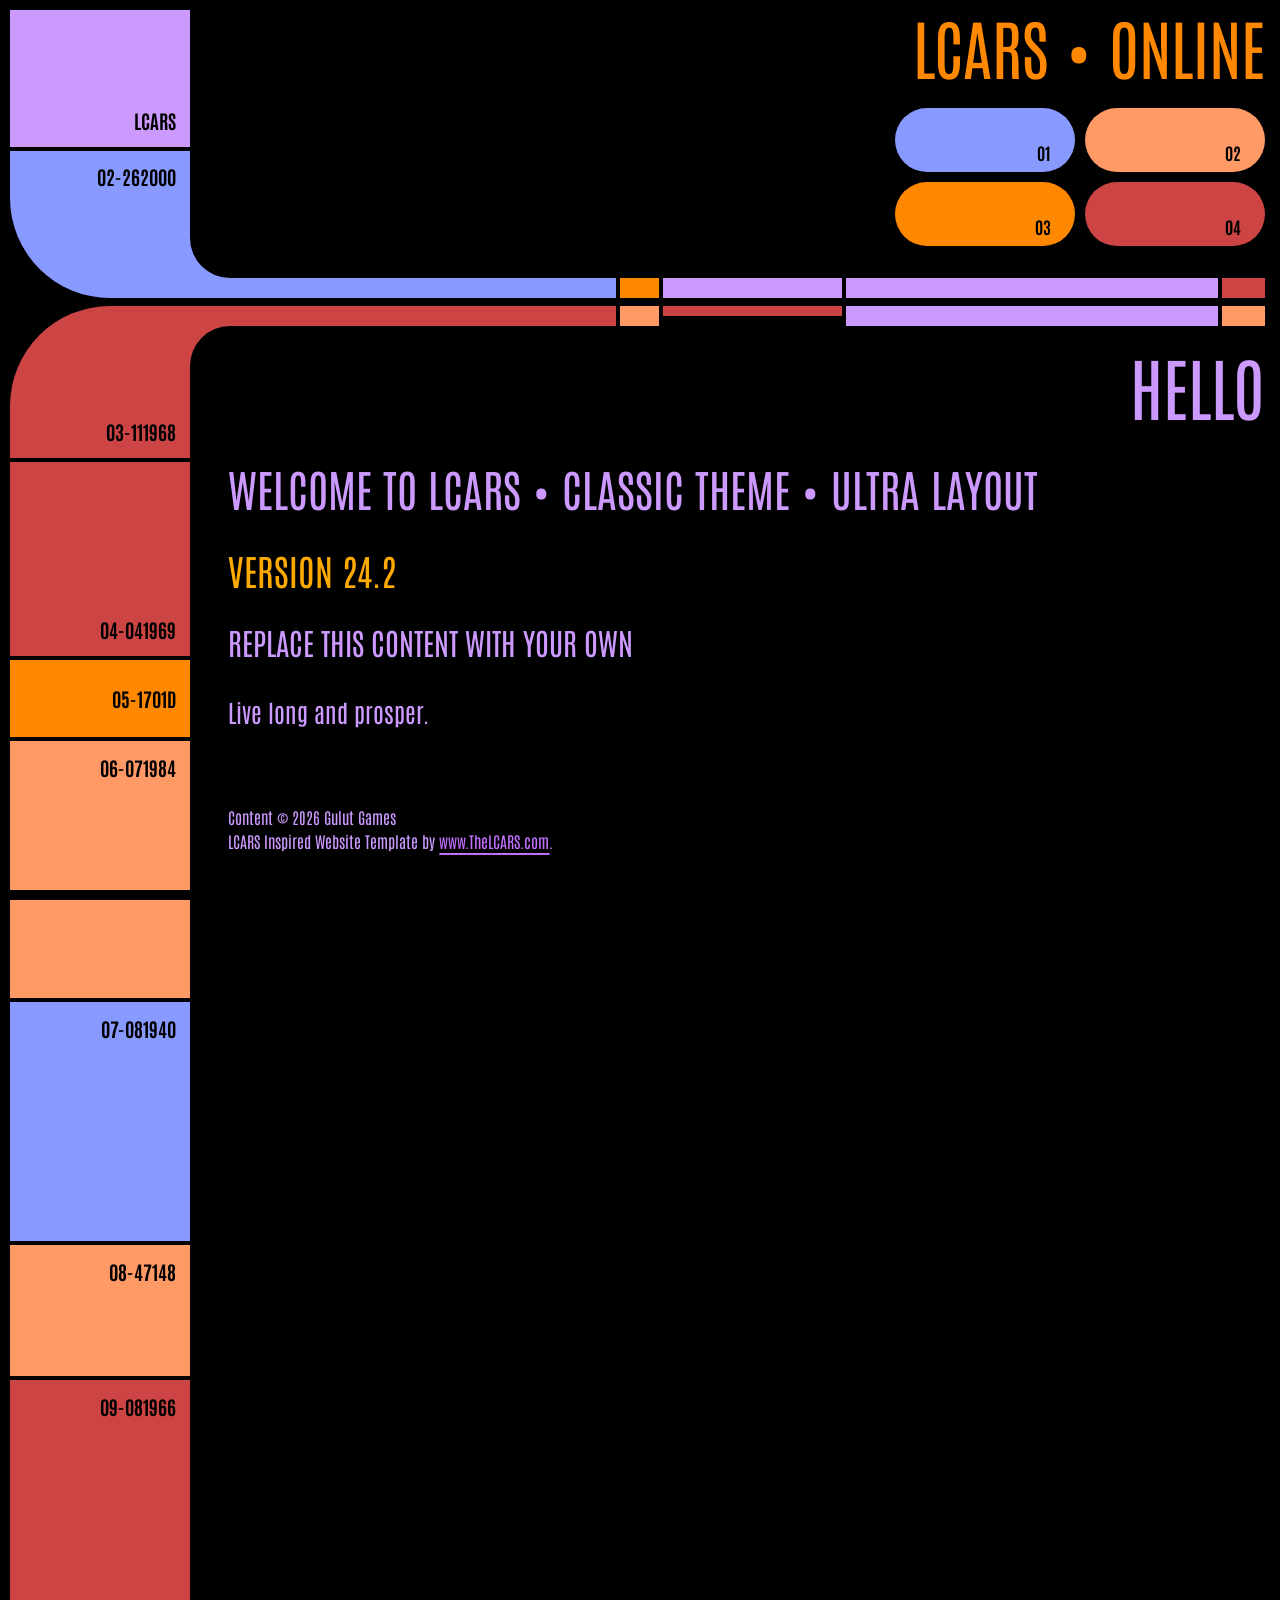
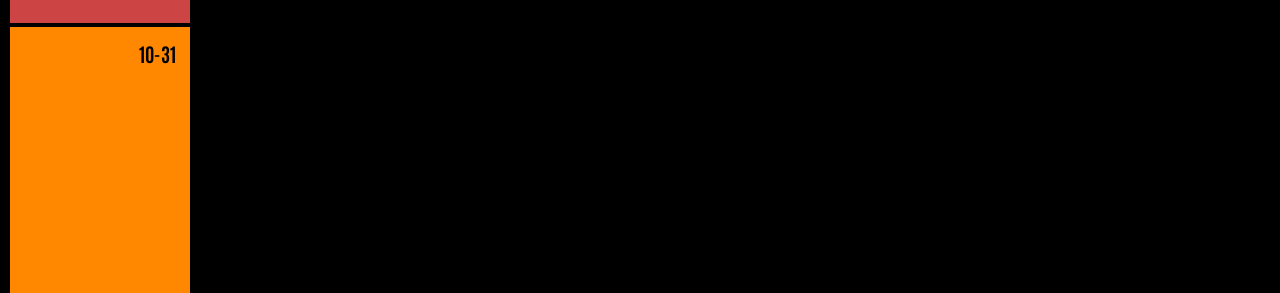
==== lcars.html @ 74bea861 "add lcars.html" ====
<!DOCTYPE html>
<html>
<head>
	<title>Classic Ultra</title>
	<meta name="viewport" content="width=device-width, initial-scale=1.0, viewport-fit=cover">
	<meta name="format-detection" content="telephone=no">
	<meta name="format-detection" content="date=no">
	<link rel="stylesheet" type="text/css" href="assets/classic.css">
</head>
<body>
	<audio id="audio1" src="assets/beep1.mp3" preload="auto"></audio>
	<audio id="audio2" src="assets/beep2.mp3" preload="auto"></audio>
	<audio id="audio3" src="assets/beep3.mp3" preload="auto"></audio>
	<audio id="audio4" src="assets/beep4.mp3" preload="auto"></audio>
	<div class="wrap-everything">
		<section id="column-1">
			<div class="lcars-frame">
				<div class="frame-col-1">
					<div class="frame-col-1-cell-a"></div>
					<div class="frame-col-1-cell-b"></div>
					<div class="frame-col-1-cell-c"></div>
				</div>
				<div class="frame-col-2"> </div>
				<div class="frame-col-3 display-vertical">
					<div class="line"></div><div class="line"></div><div class="line"></div><div class="line"></div><div class="line"></div><div class="line"></div><div class="line"></div><div class="line"></div><div class="line"></div><div class="line"></div><div class="line"></div><div class="line"></div><div class="line"></div><div class="line"></div><div class="line"></div><div class="line"></div>
				</div>
				<div class="frame-col-4"> </div>
				<div class="frame-col-5">
					<div class="frame-col-5-cell-a"></div>
					<div class="frame-col-5-cell-b"></div>
					<div class="frame-col-5-cell-c"></div>
				</div>
			</div>
			<div class="pillbox">
				<!--
				*** ULTRA LAYOUT SECTION 1 PILL BUTTONS ***
				Replace the hashtag '#' in each button with a real url (or not). If you don't want sound effects for these links, replace buttons with <a> tags like this:
				<a href="#">J-001</a>
				<a href="#">R-002</a>
				<a href="#">R-003</a>
				<a href="#">I-004</a>
				<a href="#">C-005</a>
				<a href="#">A-006</a>
				-->
				<button onclick="playSoundAndRedirect('audio1', '#')" class="pill">J-001</button>
				<button onclick="playSoundAndRedirect('audio1', '#')" class="pill">R-002</button>
				<button onclick="playSoundAndRedirect('audio1', '#')" class="pill">R-003</button>
				<button onclick="playSoundAndRedirect('audio1', '#')" class="pill">I-004</button>
				<button onclick="playSoundAndRedirect('audio1', '#')" class="pill">C-005</button>
				<button onclick="playSoundAndRedirect('audio1', '#')" class="pill">A-006</button>
			</div>
			<div class="lcars-list-2 uppercase">
				<ul>
					<li>Subspace Link: Established</li>
					<li>Starfleet Database: Connected</li>
					<li>Quantum Memory Field: stable</li>
					<li class="bullet-almond-creme font-almond-creme">Optical Data Network: rerouting</li>
				</ul>
			</div>
			<div class="pillbox-2">
				<!--
				*** ULTRA LAYOUT SECTION 1 PILL BUTTONS SET 2 ***
				Replace the hashtag '#' in each button with a real url (or not). If you don't want sound effects for these links, replace buttons with <a> tags like this:
				<a href="#">F12-22</a>
				<a href="#">G24-22</a>
				<div class="pill-2"></div>
				<a href="#">H-07AM</a>
				<a href="#">I50-72</a>
				<a href="#">J5369</a>
				-->
				<button onclick="playSoundAndRedirect('audio1', '#')" class="pill-2">F12-22</button>
				<button onclick="playSoundAndRedirect('audio1', '#')" class="pill-2">G24-22</button>
				<div class="pill-2"> </div>
				<button onclick="playSoundAndRedirect('audio1', '#')" class="pill-2">H-07AM</button>
				<button onclick="playSoundAndRedirect('audio1', '#')" class="pill-2">I50-72</button>
				<button onclick="playSoundAndRedirect('audio1', '#')" class="pill-2">J5369</button>
			</div>
		</section>
		<section id="column-2">
			<div class="panel-11"> 11-1524 </div>		
			<!--
			*** ULTRA LAYOUT SECTION 2 SIDEBAR BUTTONS ***
			Replace the hashtag '#' with a real URL (or not) in the following <button> tags. If you don't want sound effects for these links, replace the <button> elements with the following <div> + <a> elements:

			<div class="section-2-buttons">
				<a href="">JS2B-01</a> 
				<a href="">IS2B-02</a> 
				<a href="">MS2B-03</a> 
			</div>
			-->
			<button onclick="playSoundAndRedirect('audio2', '#')" class="sidebar-button button-almond-creme">JS2B-01</button>
			<button onclick="playSoundAndRedirect('audio2', '#')" class="sidebar-button button-butterscotch">JS2B-02</button>
			<button onclick="playSoundAndRedirect('audio2', '#')" class="sidebar-button button-african-violet">MS2B-03</button>
			<div class="panel-12"> 12-0730</div>
			<div class="panel-13">13-318</div>
			<div class="panel-14">14-DL44</div>
			<div class="panel-15">15-3504</div>
		</section>
		<section id="column-3">
			<div class="wrap">
				<div class="left-frame-top">
					<!--					
					*** LCARS PANEL BUTTON ***
					Replace the hashtag '#' with a real URL (or not) in the following <button> tag. If you do not want a sound effect for this link, replace the <button> element with the following <div> + <a> elements:

					<div class="panel-1">
						<a href="#">LCARS</a>
					</div>
					-->
					<button onclick="playSoundAndRedirect('audio2', '#')" class="panel-1-button">LCARS</button>
					<div class="panel-2">02<span class="hop">-262000</span></div>
				</div>
				<div class="right-frame-top">
					<div class="banner"> LCARS • <span class="blink">Online</span> </div>
					<div class="data-cascade-button-group">
						<div class="data-cascade-wrapper" id="default">
							<div class="data-column">
								<div class="dc-row-1">93</div>
								<div class="dc-row-1">1853</div>
								<div class="dc-row-2">24109</div>
								<div class="dc-row-3">7</div>
								<div class="dc-row-3">7024</div>
								<div class="dc-row-4">322</div>
								<div class="dc-row-5">4149</div>
								<div class="dc-row-6">86</div>
								<div class="dc-row-7">05</div>
							</div>
							<div class="data-column">
								<div class="dc-row-1">21509</div>
								<div class="dc-row-1">68417</div>
								<div class="dc-row-2">80</div>
								<div class="dc-row-3">2048</div>
								<div class="dc-row-3">319825</div>
								<div class="dc-row-4">46233</div>
								<div class="dc-row-5">05</div>
								<div class="dc-row-6">2014</div>
								<div class="dc-row-7">30986</div>
							</div>
							<div class="data-column">
								<div class="dc-row-1">585101</div>
								<div class="dc-row-1">25403</div>
								<div class="dc-row-2">31219</div>
								<div class="dc-row-3">752</div>
								<div class="dc-row-3">0604</div>
								<div class="dc-row-4">21048</div>
								<div class="dc-row-5">293612</div>
								<div class="dc-row-6">534082</div>
								<div class="dc-row-7">206</div>
							</div>
							<div class="data-column">
								<div class="dc-row-1">2107853</div>
								<div class="dc-row-1">12201972</div>
								<div class="dc-row-2">24487255</div>
								<div class="dc-row-3">30412</div>
								<div class="dc-row-3">98</div>
								<div class="dc-row-4">4024161</div>
								<div class="dc-row-5">888</div>
								<div class="dc-row-6">35045462</div>
								<div class="dc-row-7">41520257</div>
							</div>
							<div class="data-column">
								<div class="dc-row-1">33</div>
								<div class="dc-row-1">56</div>
								<div class="dc-row-2">04</div>
								<div class="dc-row-3">69</div>
								<div class="dc-row-3">41</div>
								<div class="dc-row-4">15</div>
								<div class="dc-row-5">25</div>
								<div class="dc-row-6">65</div>
								<div class="dc-row-7">21</div>
							</div>
							
							<div class="data-column">
								<div class="dc-row-1">0223</div>
								<div class="dc-row-1">688</div>
								<div class="dc-row-2">28471</div>
								<div class="dc-row-3">21366</div>
								<div class="dc-row-3">8654</div>
								<div class="dc-row-4">31</div>
								<div class="dc-row-5">1984</div>
								<div class="dc-row-6">272</div>
								<div class="dc-row-7">21854</div>
							</div>
							<div class="data-column">
								<div class="dc-row-1">633</div>
								<div class="dc-row-1">51166</div>
								<div class="dc-row-2">41699</div>
								<div class="dc-row-3">6188</div>
								<div class="dc-row-3">15033</div>
								<div class="dc-row-4">21094</div>
								<div class="dc-row-5">32881</div>
								<div class="dc-row-6">26083</div>
								<div class="dc-row-7">2143</div>
							</div>
							<div class="data-column">
								<div class="dc-row-1">406822</div>
								<div class="dc-row-1">81205</div>
								<div class="dc-row-2">91007</div>
								<div class="dc-row-3">38357</div>
								<div class="dc-row-3">110</div>
								<div class="dc-row-4">2041</div>
								<div class="dc-row-5">312</div>
								<div class="dc-row-6">57104</div>
								<div class="dc-row-7">00708</div>
							</div>
							<div class="data-column">
								<div class="dc-row-1">12073</div>
								<div class="dc-row-1">688</div>
								<div class="dc-row-2">21982</div>
								<div class="dc-row-3">20254</div>
								<div class="dc-row-3">55</div>
								<div class="dc-row-4">38447</div>
								<div class="dc-row-5">26921</div>
								<div class="dc-row-6">285</div>
								<div class="dc-row-7">30102</div>
							</div>
							<div class="data-column">
								<div class="dc-row-1">21604</div>
								<div class="dc-row-1">15421</div>
								<div class="dc-row-2">25</div>
								<div class="dc-row-3">3808</div>
								<div class="dc-row-3">582031</div>
								<div class="dc-row-4">62311</div>
								<div class="dc-row-5">85799</div>
								<div class="dc-row-6">87</div>
								<div class="dc-row-7">6895</div>
							</div>
							<div class="data-column">
								<div class="dc-row-1">72112</div>
								<div class="dc-row-1">101088</div>
								<div class="dc-row-2">604122</div>
								<div class="dc-row-3">126523</div>
								<div class="dc-row-3">86801</div>
								<div class="dc-row-4">8447</div>
								<div class="dc-row-5">210486</div>
								<div class="dc-row-6">LV426</div>
								<div class="dc-row-7">220655</div>
							</div>
							<div class="data-column">
								<div class="dc-row-1">272448</div>
								<div class="dc-row-1">29620</div>
								<div class="dc-row-2">339048</div>
								<div class="dc-row-3">31802</div>
								<div class="dc-row-3">9859</div>
								<div class="dc-row-4">672304</div>
								<div class="dc-row-5">581131</div>
								<div class="dc-row-6">338</div>
								<div class="dc-row-7">70104</div>
							</div>
							<div class="data-column">
								<div class="dc-row-1">16182</div>
								<div class="dc-row-1">711632</div>
								<div class="dc-row-2">102955</div>
								<div class="dc-row-3">2061</div>
								<div class="dc-row-3">5804</div>
								<div class="dc-row-4">850233</div>
								<div class="dc-row-5">833441</div>
								<div class="dc-row-6">465</div>
								<div class="dc-row-7">210047</div>
							</div>
							<div class="data-column">
								<div class="dc-row-1">75222</div>
								<div class="dc-row-1">98824</div>
								<div class="dc-row-2">63</div>
								<div class="dc-row-3">858552</div>
								<div class="dc-row-3">696730</div>
								<div class="dc-row-4">307124</div>
								<div class="dc-row-5">58414</div>
								<div class="dc-row-6">209</div>
								<div class="dc-row-7">808044</div>
							</div>
							<div class="data-column">
								<div class="dc-row-1">331025</div>
								<div class="dc-row-1">62118</div>
								<div class="dc-row-2">2700</div>
								<div class="dc-row-3">395852</div>
								<div class="dc-row-3">604206</div>
								<div class="dc-row-4">26</div>
								<div class="dc-row-5">309150</div>
								<div class="dc-row-6">885</div>
								<div class="dc-row-7">210411</div>
							</div>
							<div class="data-column">
								<div class="dc-row-1">817660</div>
								<div class="dc-row-1">121979</div>
								<div class="dc-row-2">20019</div>
								<div class="dc-row-3">462869</div>
								<div class="dc-row-3">25002</div>
								<div class="dc-row-4">308</div>
								<div class="dc-row-5">52074</div>
								<div class="dc-row-6">33</div>
								<div class="dc-row-7">80544</div>
							</div>
							<div class="data-column">
								<div class="dc-row-1">1070</div>
								<div class="dc-row-1">020478</div>
								<div class="dc-row-2">26419</div>
								<div class="dc-row-3">372122</div>
								<div class="dc-row-3">2623</div>
								<div class="dc-row-4">79</div>
								<div class="dc-row-5">90008</div>
								<div class="dc-row-6">8049</div>
								<div class="dc-row-7">251664</div>
							</div>
							<div class="data-column">
								<div class="dc-row-1">900007</div>
								<div class="dc-row-1">704044</div>
								<div class="dc-row-2">982365</div>
								<div class="dc-row-3">25819</div>
								<div class="dc-row-3">385</div>
								<div class="dc-row-4">656214</div>
								<div class="dc-row-5">409</div>
								<div class="dc-row-6">218563</div>
								<div class="dc-row-7">527222</div>
							</div>
							<div class="data-column">
								<div class="dc-row-1">80106</div>
								<div class="dc-row-1">1314577</div>
								<div class="dc-row-2">39001</div>
								<div class="dc-row-3">7162893</div>
								<div class="dc-row-3">12855</div>
								<div class="dc-row-4">57</div>
								<div class="dc-row-5">23966</div>
								<div class="dc-row-6">4</div>
								<div class="dc-row-7">6244009</div>
							</div>
							<div class="data-column">
								<div class="dc-row-1">2352</div>
								<div class="dc-row-1">308</div>
								<div class="dc-row-2">928</div>
								<div class="dc-row-3">2721</div>
								<div class="dc-row-3">8890</div>
								<div class="dc-row-4">402</div>
								<div class="dc-row-5">540</div>
								<div class="dc-row-6">795</div>
								<div class="dc-row-7">23</div>
							</div>
							<div class="data-column">
								<div class="dc-row-1">66880</div>
								<div class="dc-row-1">8675309</div>
								<div class="dc-row-2">821533</div>
								<div class="dc-row-3">249009</div>
								<div class="dc-row-3">51922</div>
								<div class="dc-row-4">600454</div>
								<div class="dc-row-5">9035768</div>
								<div class="dc-row-6">453571</div>
								<div class="dc-row-7">825064</div>
							</div>
							<div class="data-column">
								<div class="dc-row-1">131488</div>
								<div class="dc-row-1">641212</div>
								<div class="dc-row-2">218035</div>
								<div class="dc-row-3">37</div>
								<div class="dc-row-3">6022</div>
								<div class="dc-row-4">82</div>
								<div class="dc-row-5">572104</div>
								<div class="dc-row-6">799324</div>
								<div class="dc-row-7">4404</div>
							</div>
							<div class="data-column">
								<div class="dc-row-1">8807</div>
								<div class="dc-row-1">4481</div>
								<div class="dc-row-2">8915</div>
								<div class="dc-row-3">2104</div>
								<div class="dc-row-3">1681</div>
								<div class="dc-row-4">326</div>
								<div class="dc-row-5">446</div>
								<div class="dc-row-6">8337</div>
								<div class="dc-row-7">526</div>
							</div>
							<div class="data-column">
								<div class="dc-row-1">593</div>
								<div class="dc-row-1">8057</div>
								<div class="dc-row-2">22</div>
								<div class="dc-row-3">23</div>
								<div class="dc-row-3">6722</div>
								<div class="dc-row-4">890</div>
								<div class="dc-row-5">2608</div>
								<div class="dc-row-6">7274</div>
								<div class="dc-row-7">2103</div>
							</div>
						</div> <!-- /data-cascade-wrapper -->
						<nav> 
							<!--
							*** MAIN NAVIGATION BUTTONS ***
							Replace the hashtag '#' with a real URL (or not).
							If you don't want sound effects, replace the <button> element with a basic <a> tag shown here in this comment: 
							<a href="#">01</a>
							<a href="#">02</a>
							<a href="#">03</a>
							<a href="#">04</a>
							-->
							<button onclick="playSoundAndRedirect('audio2', '#')">01</button>
							<button onclick="playSoundAndRedirect('audio2', '#')">02</button>
							<button onclick="playSoundAndRedirect('audio2', '#')">03</button>
							<button onclick="playSoundAndRedirect('audio2', '#')">04</button>
						</nav>
					</div>
					<div class="bar-panel first-bar-panel">
						<div class="bar-1"></div>
						<div class="bar-2"></div>
						<div class="bar-3"></div>
						<div class="bar-4"></div>
						<div class="bar-5"></div>
					</div>
				</div>
			</div>
			<div class="wrap" id="gap">
				<div class="left-frame">
					<!--
					** SCROLL TO TOP OF PAGE BUTTON **
					This button is styled like a panel in the sidebar and appears at the bottom of the page after scrolling down. If you don't want the sound effect, replace with this:
					<button onclick="topFunction()" id="topBtn"><span class="hop">screen</span> top</button>
					-->
					<button onclick="topFunction(); playSoundAndRedirect('audio4', '#')" id="topBtn"><span class="hop">screen</span> top</button>
					<div>
						<div class="panel-3">03<span class="hop">-111968</span></div>
						<div class="panel-4">04<span class="hop">-041969</span></div>
						<div class="panel-5">05<span class="hop">-1701D</span></div>
						<div class="panel-6">06<span class="hop">-071984</span></div>
						<div class="panel-7">07<span class="hop">-081940</span></div>
						<div class="panel-8">08<span class="hop">-47148</span></div>
						<div class="panel-9">09<span class="hop">-081966</span></div>
					</div>
					<div>
						<div class="panel-10">10<span class="hop">-31</span></div>
					</div>
				</div>
				<div class="right-frame">
					<div class="bar-panel">
						<div class="bar-6"></div>
						<div class="bar-7"></div>
						<div class="bar-8"></div>
						<div class="bar-9"></div>
						<div class="bar-10"></div>
					</div>
					<main>

						<!-- Start your content here. -->

						<h1>Hello</h1>
						<h2>Welcome to LCARS &#149; Classic Theme &#149; Ultra Layout</h2>
						<h3 class="font-gold">Version 24.2</h3>					
						<h4>Replace This Content With Your Own</h4>
						<p class="go-big">Live long and prosper.</p>

						<!-- End content area. -->

					</main>
					<footer>
				 		<!-- Your copyright information is only a suggestion and you can choose to delete it. -->
				 		Content &copy; 2026 Gulut Games <br>

						<!-- The following attribution must not be removed: -->
						LCARS Inspired Website Template by <a href="https://www.thelcars.com">www.TheLCARS.com</a>. 	
					</footer>
				</div>
			</div>
		</section>
	</div>
	<script type="text/javascript" src="assets/lcars.js"></script>
	<div class="headtrim"> </div>
	<div class="baseboard"> </div>
</body>
</html>
---- assets/classic.css ----
@charset "utf-8";

/*

	CSS Document
	LCARS Classic Theme
	Version 24.2
	By Jim Robertus www.thelcars.com
	Modified: 2025 Jul 27
	
*/

:root {
	font-size: 1.375rem;
	color-scheme: dark;
	--lfw: 240px;
	--african-violet: #c9f;
	--almond: #ffaa90;
	--almond-creme: #fba;
	--blue: #56f;
	--bluey: #89f;
	--butterscotch: #f96;
	--gold: #fa0;
	--golden-orange: #f90;
	--gray: #668;
	--green: #993;
	--ice: #9cf;
	--lilac: #c5f;
	--lima-bean: #cc6;
	--magenta: #c59;
	--mars: #f20;
	--moonlit-violet: #96f;
	--orange: #f80;
	--peach: #f86;
	--red: #c44;
	--sky: #aaf;
	--space-white: #f5f6fa;
	--sunflower: #fc9;
	--tomato: #f55;
	--violet-creme: #dbf;
	--left-frame-top-color: var(--bluey);
	--left-frame-color: var(--red); /* .panel-9 inherits this color */
	--left-frame-padding: .75rem;
	--corner-color-top: var(--bluey);
	--corner-color-bottom: var(--red);
	--panel-1-color: var(--african-violet);
	--panel-4-color: var(--red);
	--panel-5-color: var(--orange);
	--panel-6-color: var(--butterscotch);
	--panel-7-color: var(--bluey);
	--panel-8-color: var(--butterscotch);
	--panel-10-color: var(--orange);
	--panel-top-button-color: var(--african-violet);
	--bar-height: 28px;
	--bar-1-6-width: 40%;
	--bar-2-7-width: 4%;
	--bar-3-8-width: 17%;
	--bar-5-10-width: 4%;
	--bar-1-color: var(--bluey);
	--bar-2-color: var(--orange);
	--bar-3-color: var(--african-violet);
	--bar-4-color: var(--african-violet);
	--bar-5-color: var(--red);
	--bar-6-color: var(--red);
	--bar-7-color: var(--butterscotch);
	--bar-8-color: var(--red);
	--bar-9-color: var(--african-violet);
	--bar-10-color: var(--butterscotch);

/* Ultra layout elements */

	--section-2-color: var(--almond-creme);
	--pill-1-color: var(--red);
	--pill-2-color: var(--butterscotch);
	--pill-3-color: var(--bluey);
	--pill-4-color: var(--almond-creme);
	--pill-5-color: var(--orange);
	--pill-6-color: var(--moonlit-violet);
	--pill-a1-color: var(--moonlit-violet);
	--pill-a2-color: var(--moonlit-violet);
	--pill-a3-color: black;
	--pill-a4-color: var(--african-violet);
	--pill-a5-color: var(--orange);
	--pill-a6-color: var(--almond-creme);
	--panel-11-color: var(--red);
	--panel-12-color: var(--bluey);
	--panel-13-color: var(--almond-creme);
	--panel-14-color: var(--almond-creme);
	--panel-15-color: var(--almond-creme);

	/* End Ultra layout elements */

	--radius-top: 0 0 0 160px;
	--radius-bottom: 160px 0 0 0;
	--radius-content-top: 0 0 0 60px;
	--radius-content-bottom: 60px 0 0 0;
	--panel-border: .25rem solid black;
	--bar-border: .25rem solid black;
	--bar-cut-width: 34%;
	--bar-cut-out-width: 34%;
	--divider-height: .5rem;
/*
	NOTE: --font-color also sets the following:
		1. horizontal line <hr> color
		2. lcars-list default bullet color
		3. blockquote border color
		4. images with the *border* class border color
*/
	--font-color: var(--african-violet);
	--sub-fonts: .875rem;
	--dc-font-size: .875rem;
	--dc-row-height: calc(var(--dc-font-size) + .125rem);
	--banner-color: var(--orange);
	--meta-data-color: var(--african-violet);
	--data-cascade-color: var(--orange);
	--light-color: white;
	--h1-color: var(--african-violet);
	--h2-color: var(--african-violet);
	--h3-color: var(--african-violet);
	--h4-color: var(--african-violet);
	--link-color: #c16fff;
	--code-color: var(--orange);
	--nav-width: 240px;
	--nav-1-color: var(--bluey);
	--nav-2-color: var(--butterscotch);
	--nav-3-color: var(--orange);
	--nav-4-color: var(--red);
	--button-color: var(--african-violet);
	--button-color-sidebar: var(--red);
	--lcars-bar-color: var(--african-violet);
	--lcars-bar-start-color: var(--moonlit-violet);
	--lcars-bar-end-color: var(--moonlit-violet);
	--lcars-bar-text-color: var(--golden-orange);

/* Image Frame */

	--image-border-color: var(--almond-creme);
	--primary-color: var(--orange);
	--secondary-color: var(--moonlit-violet);
	--accent-color: var(--almond-creme);
	--title-color: var(--almond-creme);
	--spacers: .65rem;
	--frame-height: 40px;
}

@media (max-width: 1500px) {
	:root {
		--lfw: 200px;
		--radius-top: 0 0 0 130px;
		--radius-bottom: 130px 0 0 0;
		--divider-height: .4rem;
		--nav-width: 210px;
		--dc-font-size: .75rem;
		--bar-height: 24px;
	}
}

@media (max-width: 1300px) {
	:root {
		font-size: 1.2rem;
		--sub-fonts: .9rem;
		--lfw: 180px;
		--nav-width: 180px;
		--radius-top: 0 0 0 100px;
		--radius-bottom: 100px 0 0 0;
		--radius-content-top: 0 0 0 40px;
		--radius-content-bottom: 40px 0 0 0;
		--bar-height: 20px;	
	}
}

@media (max-width: 950px) {
	:root {
		--lfw: 150px;
	}
}

@media (max-width: 750px)	{ 
	:root {
		--panel-border: .25rem solid black;
		--bar-border: .25rem solid black;
		--lfw: 120px;
		--radius-top: 0 0 0 80px;
		--radius-bottom: 80px 0 0 0;
		--radius-content-top: 0 0 0 34px;
		--radius-content-bottom: 34px 0 0 0;
		--nav-width: 174px;
		--bar-height: 16px;
		--spacers: .5rem;
		--frame-height: 25px;
	}
}

@media (max-width: 525px) {
	:root {
		--lfw: 62px;
		--left-frame-padding: .5rem;
		--radius-top: 0 0 0 40px;
		--radius-bottom: 40px 0 0 0;
		--bar-height: 10px;
		--divider-height: .3rem;
	}
}

@media (max-width: 450px) {
	:root {
		--nav-width: 48%;
	}
}

*, *:after, *:before {
	box-sizing: border-box;
}

* {
	margin: 0;
	padding: 0;
	font: inherit;
}

img {
	display: block;
	max-width: 100%;
	height: auto;
}

input, textarea, button, select {
	font: inherit;
}

@font-face {
	font-family: 'Antonio';
	font-weight: 400;
	src: url('Antonio-Regular.woff2') format('woff2'),
			 url('Antonio-Regular.woff') format('woff');
}

@font-face {
	font-family: 'Antonio';
	font-weight: 700;
	src: url('Antonio-Bold.woff2') format('woff2'),
			 url('Antonio-Bold.woff') format('woff')
}

html {
	scroll-behavior: smooth;
}

body	{
	display: flex;
	padding-top: 10px;
	padding-left: 5px;
	background-color: black;
	font-family: 'Antonio', 'Arial Narrow', 'Avenir Next Condensed', sans-serif;
	font-weight: 400;
	line-height: 1.5;
	color: var(--font-color);
}

a	{
	text-decoration: underline;
	text-decoration-thickness: 2px;
	text-underline-offset: .2rem;
	color: var(--link-color);
}

a:hover {
	filter: brightness(115%);
	animation: none;
}

a:active {
	filter: brightness(80%);
	outline: none;
}

button {
	border: none;
	outline: none;
	color: black;
	transition: width 1s;
}

button:hover {
	cursor: pointer;
	animation: none;
	filter: brightness(115%);
	color: black;
}

button:active {
	filter: brightness(85%);
}

/* Ultra Layout elements */

.wrap-everything {
	display: flex;
	width: 100%;
	column-gap: 10px;
}

.wrap-standard {
	width: 100%;
}

#column-1 {
	width: 350px;
	padding: 10px 10px 10px 20px;
	transition: 800ms;
}

#column-2 {
	width: var(--lfw);
	background-color: var(--section-2-color);
	text-align: right;
	font-weight: bold;
	line-height: 1.2;
	color: black;
	transition: 800ms;
	z-index: 2;
}

#column-2 a {
	color: black;
	text-decoration: none;
}

#column-3 {
	flex: 1;
	margin-inline: auto;
}

.wrap	{
	display: flex;
	margin-inline: auto;
	padding-left: 5px;
	padding-right: 15px;
	overflow: hidden;
}

@media (max-width: 1680px) {
	#column-1 {
		margin-left: -370px;
	}

	#column-2 {
		margin-left: -230px;
	}

	.wrap-everything {
		column-gap: 5px;
	}
}

@media (max-width: 1500px) {
	#column-1,
	#column-2 {
		display: none;
	}
}

.lcars-frame {
	display: flex;
	min-height: 280px;
	position: relative;
	--frame-color: var(--african-violet);	
}

.frame-col-1	{
	width: 20px;
	height: 280px;
	background: var(--frame-color);
	border-radius: 16px 0 0 16px;
	position: relative;
}

.frame-col-1:before {
	content: '';
	display: block;
	width: 20px;
	height: 200px;
	border-top: 5px solid black;
	border-bottom: 5px solid black;
	background-color: var(--frame-color);
	position: absolute;
	top: 40px;
	left: 0;
}

.frame-col-1-cell-a {
	width: 14px;
	height: 65px;
	background-color: var(--tomato);
	border-left: 4px solid black;
	border-bottom: 4px solid black;
	position: absolute;
	top: 45px;
	right: 0;
	z-index: 2;
}

.frame-col-1-cell-b {
	width: 14px;
	height: 70px;
	background-color: var(--bluey);
	border-left: 4px solid black;
	position: absolute;
	top: 110px;
	right: 0;
	z-index: 2;
}

.frame-col-1-cell-c {
	width: 14px;
	height: 65px;
	background-color: var(--orange);
	border-top: 4px solid black;
	border-left: 4px solid black;
	position: absolute;
	bottom: 45px;
	right: 0;
	z-index: 2;
}

.frame-col-1-blocks:before {
	content: '';
	display: block;
	width: 10px;
	height: 3px;
	background-color: black;
	position: absolute;
	top: 54px;
	left: 0;
}

.frame-col-2	{
	width:20px;
	height: 280px;
	background-color: var(--frame-color);
	position: relative;
}

.frame-col-2:before {
	content: '';
	display: block;
	width: 20px;
	height: 240px;
	background-color: black;
	border-radius: 10px 0 0 10px;
	position: absolute;
	top: 20px;
	left: 0;
}

.frame-col-3 {
	display: flex;
	width: 240px;
	height: 280px; 
	align-items: center;
	justify-content: center;
}

.frame-col-4	{
	width:20px;
	height: 280px;
	background-color: var(--frame-color);
	position: relative;
}

.frame-col-4:before {
	content: '';
	display: block;
	width: 20px;
	height: 240px;
	background-color: black;
	border-radius: 0 10px 10px 0;
	position: absolute;
	top: 20px;
	left: 0;
}

.display-horizontal {
	rotate: 90deg;
}

.frame-col-5	{
	width:20px;
	height: 280px;
	background-color: var(--frame-color);
	border-radius: 0 16px 16px 0;
	padding-top: 40px;
	position: relative;
}

.frame-col-5:before {
	content: '';
	display: block;
	width: 20px;
	height: 200px;
	border-top: 5px solid black;
	border-bottom: 5px solid black;
	background-color: var(--frame-color);
}

.frame-col-5-cell-a {
	width: 14px;
	height: 65px;
	background-color: var(--lilac);
	border-bottom: 4px solid black;
	border-right: 4px solid black;
	position: absolute;
	top: 45px;
	left: 0;
	z-index: 2;
}

.frame-col-5-cell-b {
	width: 14px;
	height: 70px;
	background-color: var(--violet-creme);
	border-right: 4px solid black;
	position: absolute;
	top: 110px;
	left: 0;
	z-index: 2;
}

.frame-col-5-cell-c {
	width: 14px;
	height: 65px;
	background-color: var(--moonlit-violet);
	border-top: 4px solid black;
	border-right: 4px solid black;
	position: absolute;
	bottom: 45px;
	left: 0;
	z-index: 2;
}

.line {
  height: 20px;
  width: 12px;
	background: linear-gradient(#600, var(--mars), #600);
}

.line:nth-child(1) {
  animation: animateLine6 1s 0.2s infinite;
}

.line:nth-child(2) {
  animation: animateLine5 1s 0.3s infinite;
}

.line:nth-child(3) {
  animation: animateLine3 1s 0.4s infinite;
}

.line:nth-child(4) {
  animation: animateLine3 1s 0.5s infinite;
}

.line:nth-child(5) {
  animation: animateLine2 1s 0.6s infinite;
}

.line:nth-child(6) {
  animation: animateLine2 1s 0.7s infinite;
}

.line:nth-child(7) {
  animation: animateLine2 1s 0.8s infinite;
}

/* 8 & 9 are middle lines*/

.line:nth-child(8) {
  animation: animateLine4 1s 0.9s infinite; 
}

.line:nth-child(9) {
  animation: animateLine4 1s 1s infinite;
}

.line:nth-child(10) {
  animation: animateLine2 1s 0.8s infinite;
}

.line:nth-child(11) {
  animation: animateLine2 1s 0.7s infinite;
}

.line:nth-child(12) {
  animation: animateLine2 1s 0.6s infinite;
}

.line:nth-child(13) {
  animation: animateLine3 1s 0.5s infinite;
}

.line:nth-child(14) {
  animation: animateLine3 1s 0.4s infinite;
}

.line:nth-child(15) {
  animation: animateLine5 1s 0.3s infinite;
}

.line:nth-child(16) {
  animation: animateLine6 1s 0.2s infinite;
}

@keyframes animateLine2 {
  0% {
    height: 180px;
  }
  50% {
    height: 90px;
  }
  100% {
    height: 180px;
  }
}

@keyframes animateLine3 {
  0% {
    height: 120px;
  }
  50% {
    height: 60px;
  }
  100% {
    height: 120px;
  }
}

@keyframes animateLine4 {
  0% {
    height: 230px;
  }
  50% {
    height: 115px;
  }
  100% {
    height: 230px;
  }
}

@keyframes animateLine5 {
  0% {
    height: 60px;
  }
  50% {
    height: 30px;
  }
  100% {
    height: 60px;
  }
}

@keyframes animateLine6 {
  0% {
    height: 30px;
  }
  50% {
    height: 15px;
  }
  100% {
    height: 30px;
  }
}

.pillbox,
.pillbox-2 {
  display: grid;
  grid-template-columns: 1fr 1fr;
  grid-gap: 8px;
  margin: 1.25rem auto;
  text-align: right;
  font-size: var(--sub-fonts); 
}

.pill,
.pill-2 {
	display: flex;
	width: 100%;
	height: 56px;
	justify-content: flex-end;
	align-items: flex-end;
	text-decoration: none;  
  color: black;
  font-weight: bold;
  padding-right: .75rem;
  padding-bottom: .35rem;
}

.pillbox a {
	display: flex;
	width: 100%;
	height: 56px;
	justify-content: flex-end;
	align-items: flex-end;
	text-decoration: none;  
  color: black;
  font-weight: bold;
  padding-right: .75rem;
  padding-bottom: .35rem;
}

.pillbox-2 a {
	display: flex;
	width: 100%;
	height: 56px;
	justify-content: flex-end;
	align-items: flex-end;
	text-decoration: none;  
  color: black;
  font-weight: bold;
  padding-right: .75rem;
  padding-bottom: .35rem;
}

.pill:hover,
.pill-2:hover {
	filter: brightness(115%);
}

.pill:active,
.pill-2:active {
	filter: brightness(80%);
}

.pill:nth-child(1),
.pillbox a:nth-child(1) {
	border-radius: 100vmax 0 0 100vmax;
	background-color: var(--pill-1-color);
}

.pill:nth-child(2),
.pillbox a:nth-child(2) {
	background-color: var(--pill-2-color);
}

.pill:nth-child(3),
.pillbox a:nth-child(3) {
	border-radius: 100vmax 0 0 100vmax;
	background-color: var(--pill-3-color);
}

.pill:nth-child(4),
.pillbox a:nth-child(4) {
	background-color: var(--pill-4-color);
}

.pill:nth-child(5),
.pillbox a:nth-child(5) {
	background-color: var(--pill-5-color);
	border-radius: 100vmax 0 0 100vmax;
}

.pill:nth-child(6),
.pillbox a:nth-child(6) {
	background-color: var(--pill-6-color);
}

.pill-2:nth-child(1),
.pillbox-2 a:nth-child(1) {
	border-radius: 100vmax 0 0 100vmax;
	background-color: var(--pill-a1-color);
}

.pill-2:nth-child(2),
.pillbox-2 a:nth-child(2) {
	background-color: var(--pill-a2-color);
	border-radius: 0 100vmax 100vmax 0;
	padding-right: 1rem;
}

.pill-2:nth-child(3),
.pillbox-2 a:nth-child(3) {
	background-color: var(--pill-a3-color);
}

.pill-2:nth-child(4),
.pillbox-2 a:nth-child(4) {
	background-color: var(--pill-a4-color);
	border-radius: 0 100vmax 100vmax 0;
	padding-right: 1rem;
}

.pill-2:nth-child(5),
.pillbox-2 a:nth-child(5) {
	background-color: var(--pill-a5-color);
	border-radius: 100vmax 0 0 100vmax;
}

.pill-2:nth-child(6),
.pillbox-2 a:nth-child(6) {
	background-color: var(--pill-a6-color);
	border-radius: 0 100vmax 100vmax 0;
	padding-right: 1rem;
}

.lcars-list-2 ul {
	list-style: none;
}

.lcars-list-2 {
	margin: 0 auto 50px auto;
	padding-left: 5px;
}

.lcars-list-2 li {
	position: relative;
	padding-bottom: 5px;
	padding-left: 38px;
	font-size: var(--sub-fonts);
	color: var(--orange);
}

.lcars-list-2 li::before {
	content: '';
	display: block;
	width: 24px;
	height: 14px;
	border-radius: 50%;
	background-color: var(--orange);
	position: absolute;
	top: 8px;
	left: 0;
}

.panel-11 {
	display: flex;
	align-items: flex-end;
	justify-content: flex-end;
	height: 27vh;
	max-height: 275px;
	padding-right: .75rem;
	padding-bottom: .75rem;
	background-color: var(--panel-11-color);
	border-bottom: var(--panel-border);
}


.panel-12 {
	display: flex;
	align-items: flex-end;
	justify-content: flex-end;
	height: 34vh;
	max-height: 350px;
	padding-right: .75rem;
	padding-bottom: .75rem;
	background-color: var(--panel-12-color);
	border-bottom: var(--panel-border);
}

.panel-13 {
	display: flex;
	align-items: flex-end;
	justify-content: flex-end;
	height: 20vh;
	padding-right: .75rem;
	padding-bottom: .75rem;
	background-color: var(--panel-13-color);
	border-bottom: var(--panel-border);
}

.panel-14 {
	display: flex;
	align-items: flex-end;
	justify-content: flex-end;
	height: 20vh;
	padding-right: .75rem;
	padding-bottom: .75rem;
	background-color: var(--panel-14-color);
	border-bottom: var(--panel-border);	
}

.panel-15 {
	display: flex;
	align-items: flex-end;
	justify-content: flex-end;
	height: 20vh;
	padding-right: .75rem;
	padding-bottom: .75rem;
	background-color: var(--panel-15-color);
	border-bottom: var(--panel-border);
}

.section-2-buttons a {
	display: block;
	text-decoration: none;
	text-align: right;
	border-bottom: var(--panel-border);
	padding: 1.5rem .75rem .75rem 2px;
	background-color: var(--section-2-color);
	text-transform: uppercase;
	color: black;
}

.section-2-buttons a:nth-child(2) {
	background-color: var(--butterscotch);
}

.section-2-buttons a:nth-child(3) {
	background-color: var(--african-violet);
}

/* End Ultra layout elements */ 

.scroll-top {
	display: none;
}

.left-frame-top,
.left-frame	{
	width: var(--lfw);
	text-align: right;
	font-size: clamp(.875rem, 2vw, 1rem);
	line-height: 1.2;
	font-weight: bold;
	color: black;
	transition: width 1s;
}

.left-frame-top	{
	background-color: var(--left-frame-top-color);
	border-radius: var(--radius-top);
}

.left-frame-top a,
.left-frame a {
	text-decoration: none;
	color: black;
}

.left-frame	{
	display: flex;
	flex-direction: column;
	justify-content: space-between;
	padding-top: 100px;
	background-color: var(--left-frame-color);
	border-radius: var(--radius-bottom);
}

.right-frame-top	{
	flex: 1;
	align-content: flex-end;
	position: relative;
}

.right-frame-top:before {
	content: '';
	display: block;
	width: 60px;
	height: 60px;
	background: linear-gradient(to top right, var(--corner-color-top) 50%, black 50%);
	position: absolute;
	left: 0;
	bottom: var(--bar-height);
	z-index: -1;	
}

.right-frame-top:after {
	content: '';
	display: block;
	width: 60px;
	height: 60px;
	background-color: black;
	border-radius: var(--radius-content-top);
	position: absolute;
	left: 0;
	bottom: var(--bar-height);
	z-index: -1;
}

@media (max-width: 650px) {
	.right-frame-top:before {
		bottom: 16px;
	}

	.right-frame-top:after {
		bottom: 16px;
	}
}

@media (max-width: 525px) {
	.right-frame-top:before {
		bottom: 10px;
	}

	.right-frame-top:after {
		bottom: 10px;
	}
}

.banner	{
	padding-bottom: 1rem;
	padding-left: 5px;
	text-align: right;
	text-transform: uppercase;
	line-height: 1.1;
	font-size: clamp(1.25rem, 0.75rem + 4vw, 4rem);
	color: var(--banner-color);
}

.banner a {
	color: var(--banner-color);
	text-decoration: none;
}

.data-cascade-button-group	{
	display: flex;
	justify-content: flex-end;
	align-items: flex-start;
	flex-wrap: wrap;
}

.header-content {
	flex: 1;
	min-height: 180px;
	padding-right: .5rem;
	padding-left: clamp(20px, 3vw, 50px);
}

.header-content > *:first-child {
	margin-top: 0;
}

.header-content > *:last-child {
	margin-bottom: 0;
}

/* Data Cascade 2025 */

.data-cascade-wrapper {
	flex: 1;
	display: flex;
	flex-wrap: wrap;
	justify-content: flex-end;
	max-width: 100%;
	height: calc(var(--dc-row-height) * 9); /* 204px */
	overflow: hidden;
 	padding-right: .5rem;
 	padding-left: clamp(20px, 3vw, 50px);
 	column-gap: .5rem;
}

.data-column {
	display: grid;
	grid-template-columns: 1fr;
	margin-top: 1px;
	text-align: right;
	font-size: var(--dc-font-size); /* .938 */
	line-height: 1;
	color: black;
}

.dc-row-1,
.dc-row-2,
.dc-row-3,
.dc-row-4,
.dc-row-5,
.dc-row-6,
.dc-row-7 {
	text-box: trim-both cap alphabetic;
	height: var(--dc-row-height);
}

@media (max-width: 780px) {
	.data-cascade-wrapper {
		display: none;
	}
}

@keyframes data-group-1 {

	0%,
	3.99% {
		color: black;
	}

	4%,
	45.99% {
		color: var(--data-cascade-color);
	}

	46%,
	49.99% {
		color: var(--light-color);
	}

	50%,
	63.99% {
		color: var(--data-cascade-color);
	}

	64%,
	67.99% {
		color: var(--light-color);
	}

	68%,
	100% {
		color: var(--data-cascade-color);
	}
}

@keyframes data-group-1a {

	0%,
	4.99% {
		color: black;
	}

	5%,
	45.99% {
		color: var(--data-cascade-color);
	}

	46%,
	49.99% {
		color: var(--light-color);
	}

	50%,
	63.99% {
		color: var(--data-cascade-color);
	}

	64%,
	67.99% {
		color: var(--light-color);
	}

	68%,
	100% {
		color: var(--data-cascade-color);
	}
}

@keyframes data-group-2 {

	0%,
	12.99% {
		color: black;
	}

	13%,
	49.99% {
		color: var(--data-cascade-color);
	}

	50%,
	53.99% {
		color: var(--light-color);
	}

	54%,
	67.99% {
		color: var(--data-cascade-color);
	}

	68%,
	71.99% {
		color: var(--light-color);
	}

	72%,
	100% {
		color: var(--data-cascade-color);
	}
}

@keyframes data-group-2b {

	0%,
	14.99% {
		color: black;
	}

	15%,
	49.99% {
		color: var(--data-cascade-color);
	}

	50%,
	53.99% {
		color: var(--light-color);
	}

	54%,
	67.99% {
		color: var(--data-cascade-color);
	}

	68%,
	71.99% {
		color: var(--light-color);
	}

	72%,
	81.99% {
		color: var(--data-cascade-color);
	}

	82%,
	100% {
		color: var(--light-color);
	}
}

@keyframes data-group-3 {

	0%,
	26.99% {
		color: black;
	}

	27%,
	40.99% {
		color: var(--light-color);
	}

	41%,
	53.99% {
		color: var(--data-cascade-color);
	}

	54%,
	57.99% {
		color: var(--light-color);
	}

	58%,
	71.99% {
		color: var(--data-cascade-color);
	}

	72%,
	75.99% {
		color: var(--light-color);
	}

	76%,
	100% {
		color: var(--data-cascade-color);
	}
}

.dc-row-1 {
	animation: data-group-1 6000ms ease 200ms infinite;
}

.dc-row-2 {
	animation: data-group-1a 6000ms ease 200ms infinite;
}

.dc-row-3 {
	animation: data-group-2 6000ms ease 200ms infinite;
}

.dc-row-4 {
	animation: data-group-2b 6000ms ease 200ms infinite;
}

.dc-row-5 {
	animation: data-group-3 6000ms ease 200ms infinite;
}

.dc-row-6 {
	animation: data-group-3 6000ms ease 200ms infinite;
}

.dc-row-7 {
	animation: data-group-3 6000ms ease 200ms infinite;
}

/* Static data cascade */

.data-cascade-wrapper#frozen .dc-row-1	{
	animation: none;
	color: var(--orange);
}

.data-cascade-wrapper#frozen .dc-row-2	{
	animation: none;
	color: var(--orange);
}

.data-cascade-wrapper#frozen .dc-row-3	{
	animation: none;
	color: var(--orange);
}

.data-cascade-wrapper#frozen .dc-row-4	{
	animation: none;
	color: var(--orange);
}

.data-cascade-wrapper#frozen .dc-row-5	{
	animation: none;
	color:  var(--light-color);
}

.data-cascade-wrapper#frozen .dc-row-6	{
	animation: none;
	color: var(--light-color);
}

.data-cascade-wrapper#frozen .dc-row-7	{
	animation: none;
	color: var(--light-color);
}

/* Navigation & buttons */

.lcars-button {
	display: flex;
	justify-content: flex-end;
	align-items: flex-end;
	margin-block: 1rem;
	width: 224px;
	height: 80px;
	padding-inline: 1.75rem;
	padding-bottom: .675rem;
	background-color: var(--button-color);
	border-radius: 100vmax;
	border-width: 0;
	text-align: right;
	line-height: 1.175;
	text-decoration: none;
	font-weight: bold;
	text-transform: uppercase;
	color: black;
	-webkit-touch-callout: none; 
	-webkit-user-select: none; 
  -ms-user-select: none; 
  user-select: none;
}

.panel-1 a	{
	display: flex;
	width: var(--lfw);
	justify-content: flex-end;
	align-items: flex-end;
	background-color: var(--panel-1-color);
	height: clamp(90px, 11vw, 160px);
	padding: var(--left-frame-padding);
	border-radius: 0;
	border-bottom: var(--panel-border);
	text-decoration: none;
	color: black;
	transition: width 1s;
	-webkit-touch-callout: none; 
	-webkit-user-select: none; 
  -ms-user-select: none; 
  user-select: none;
}

.panel-1-button	{
	display: flex;
	width: var(--lfw);
	justify-content: flex-end;
	align-items: flex-end;
	background-color: var(--panel-1-color);
	min-height: clamp(90px, 11vw, 160px);
	overflow: hidden;
	padding: var(--left-frame-padding);
	border-radius: 0;
	border-bottom: var(--panel-border);
	text-decoration: none;
	color: black;
	-webkit-touch-callout: none; 
	-webkit-user-select: none; 
  -ms-user-select: none; 
  user-select: none;
}

nav {
	display: flex;
	flex-wrap: wrap;
	align-self: center;	
	width: calc(var(--nav-width) + var(--nav-width) + 1rem);
	justify-content: flex-end;
	column-gap: .5rem;
	row-gap: .65rem;
}

@media (max-width: 1500px) {
	nav {
		column-gap: .375rem;
		row-gap: .5rem;
	}
}

@media (max-width: 1440px) {
	.data-cascade-button-group:has(.header-content) {
		row-gap: 1rem;
	}

	.data-cascade-button-group:has(.header-content) > nav {
		width: 100%;
	}
}

nav a,
nav button,
.buttons button	{
	display: flex;
	flex-direction: column;
	justify-content: flex-end;
	align-items: flex-end;
	width: var(--nav-width);
	height: calc(var(--nav-width) / 2.8);
	padding-inline: 1.5rem;
	padding-bottom: .7rem;
	border-radius: 100vmax;
	background-color: var(--button-color);
	text-align: right;
	line-height: 1.175;
	text-decoration: none;
	text-transform: uppercase;
	font-weight: bold;
	color: black;
	-webkit-touch-callout: none; 
  -webkit-user-select: none; 
	-ms-user-select: none; 
	user-select: none;
}

nav a:nth-child(1),
nav button:nth-child(1) {
	background-color: var(--nav-1-color);
}

nav a:nth-child(2),
nav button:nth-child(2) {
	background-color: var(--nav-2-color);
}

nav a:nth-child(3),
nav button:nth-child(3) {
	background-color: var(--nav-3-color);
}

nav a:nth-child(4),
nav button:nth-child(4) {
	background-color: var(--nav-4-color);
}

@media (max-width: 1300px) {
	nav {
		padding-left: .5rem;
		gap: .5rem;
	}

	nav button {
		padding-bottom: .5rem;
		font-size: .875rem;
		padding-inline: 1.25rem;
	}
}

@media (max-width: 780px) {
	nav {
		flex: 1;
	}

	.data-cascade-button-group:has(.header-content) > *:nth-child(2) {
		flex: none;
	} 
}

@media (max-width: 450px) {
	nav a,
	nav button {
		height: 63px;
	}
}

.buttons	{
	display: flex;
	flex-wrap: wrap;
	gap: .5rem;
	margin-block: 2rem; 
}

.justify-space-between	{
	justify-content: space-between;
}

.justify-center {
	justify-content: center;
}

.justify-flex-end {
	justify-content: flex-end;
}

.justify-space-around {
	justify-content: space-around;
}

.justify-space-evenly {
	justify-content: space-evenly;
}

.buttons a,
.buttons button	{
	display: flex;
	justify-content: flex-end;
	align-items: flex-end;
	width: 224px;
	height: 80px;
	padding-inline: 1.75rem;
	padding-bottom: .675rem;
	background-color: var(--button-color);
	border-radius: 100vmax;
	border-width: 0;
	text-align: right;
	line-height: 1.175;
	text-decoration: none;
	font-weight: bold;
	text-transform: uppercase;
	color: black;
	-webkit-touch-callout: none; 
	-webkit-user-select: none; 
  -ms-user-select: none; 
  user-select: none; 
}

.sidebar-nav button,
.sidebar-nav a,
.sidebar-button {
	display: flex;
	justify-content: flex-end;
	align-items: flex-end;
	min-height: 3.75rem;
	width: var(--lfw);
	background-color: var(--button-color-sidebar);
	border-radius: 0;
	border-bottom: var(--panel-border);	
	padding: var(--left-frame-padding);
	text-decoration: none;
	text-align: right;
	word-break: break-all;
	text-transform: uppercase;
	color: black;
}

@media (max-width: 1300px) {
	.lcars-button,
	.buttons a,
	.buttons button {
		width: 200px;
		height: 74px;
	}
}

.panel-button	{
	display: flex;
	justify-content: flex-end;
	width: var(--lfw);
	border-radius: 0;
	padding: var(--left-frame-padding);
	border-bottom: var(--panel-border); 
}

.pan-0 /* use this if you're not mimicking an established panel */ {
	height: 18vh;
	max-height: 240px;
	background-color: var(--button-color-sidebar);
}

.pan-4 {
	height: 22vh;
	max-height: 300px;
	background-color: var(--panel-4-color) !important;
}

.pan-5 {
	height: 4.25rem;
	background-color: var(--panel-5-color) !important;
	align-items: center;
}

.pan-6 {
	height: 29vh;
	max-height: 360px;
	background-color: var(--panel-6-color) !important;
}

.pan-7 {
	height: 27vh;
	max-height: 350px;
	background-color: var(--panel-7-color) !important;
}

.pan-8 {
	height: 15vh;
	background-color: var(--panel-8-color) !important;
}

.pan-10 {
	height: 30vh;
	background-color: var(--panel-10-color) !important;
}

.text-bottom {
	align-items: flex-end;
}

#topBtn {
  display: none;
  position: fixed;
  bottom: 0; 
  z-index: 99;
  border-radius: 0;
  border-top: var(--panel-border);
  border-right: none;
	border-bottom: var(--panel-border);
	border-left: none;
  outline: none;
  width: var(--lfw);
  padding: var(--left-frame-padding);
  padding-bottom: 10vh;
  background-color: var(--panel-top-button-color);
  text-align: right;
  line-height: 1;
  font-weight: bold;
  text-transform: uppercase;
  color: black;
  cursor: pointer;
}

#topBtn:hover {
  filter: brightness(115%);
}

#topBtn:active {
	filter: brightness(80%);
}

@media (max-width: 525px)	{
	.sidebar-button,
	.sidebar-nav a,
	.sidebar-nav button,
	.panel-button {
		font-size: .75rem;
	}

	#topBtn {
		padding-bottom: 6vh;
	}
}

/* --- Horizontal bar panels & sidebar panels --- */

.bar-panel	{
	display: flex;
	height: var(--bar-height);
}

.first-bar-panel {
	margin-top: clamp(15px, 2vw, 30px);
}

.bar-1,
.bar-2,
.bar-3,
.bar-4,
.bar-5,
.bar-6,
.bar-7,
.bar-9,
.bar-10	{
	height: var(--bar-height);
}

.bar-1,
.bar-2,
.bar-3,
.bar-4,
.bar-6,
.bar-7,
.bar-8,
.bar-9	{
	border-right: var(--bar-border);
}

.bar-1	{
	width: var(--bar-1-6-width);
	background-color: var(--bar-1-color);
}

.bar-2	{
	width: var(--bar-2-7-width);
	background-color: var(--bar-2-color);
}

.bar-3	{
	width: var(--bar-3-8-width);
	background-color: var(--bar-3-color);
}

.bar-4	{
	flex: 1;
	background-color: var(--bar-4-color);
}

.bar-5	{
	width: var(--bar-5-10-width);
	background-color: var(--bar-5-color);
}

.bar-6	{
	width: var(--bar-1-6-width);
	background-color: var(--bar-6-color);
}

.bar-7	{
	width: var(--bar-2-7-width);
	background-color: var(--bar-7-color);
}

.bar-8	{
	width: var(--bar-3-8-width);
	height: 50%;
	background-color: var(--bar-8-color);
}

.bar-9	{
	flex: 1;
	background-color: var(--bar-9-color);
}

.bar-10	{
	width: var(--bar-5-10-width);
	background-color: var(--bar-10-color);
}

#gap	{
	margin-top: var(--divider-height);
}

.panel-3,
.panel-4,
.panel-5,
.panel-6,
.panel-7,
.panel-8	{
	border-bottom: var(--panel-border);
}

.panel-2,
.panel-3,
.panel-4,
.panel-6,
.panel-7,
.panel-8,
.panel-10 {
	padding: var(--left-frame-padding);
}

.panel-4	{
	display: flex;
	align-items: flex-end;
	justify-content: flex-end;
	height: 22vh;
	max-height: 300px;
	background-color: var(--panel-4-color); 
}

.panel-5	{
	display: flex;
	justify-content: flex-end;
	align-items: center;
	height: 4.25rem;
	padding: var(--left-frame-padding);
	background-color: var(--panel-5-color);
}

.panel-6	{
	height: 29vh;
	max-height: 360px;
	background-color: var(--panel-6-color);
}

.panel-7	{
	height: 27vh;
	max-height: 350px;
	background-color: var(--panel-7-color);
}

.panel-8	{
	height: 15vh;
	background-color: var(--panel-8-color);
}

/* Note: panel-9 height is fluid and governed by the amount of content on the page. Background color is inherited from :root --left-frame-color */

.panel-9	{
	min-height: 27vh;
	padding: var(--left-frame-padding);
}

.panel-10 {
	height: 30vh;
	border-top: var(--panel-border);
	background-color: var(--panel-10-color);
}

@media (max-width: 525px) {
	.panel-4,
	.panel-6,
	.panel-7 {
		height: 18vh;
	}
}

.right-frame	{
	flex: 1;
	position: relative;
}

.right-frame::before {
	content: '';
	display: block;
	width: 60px;
	height: 60px;
	background: linear-gradient(to bottom right, var(--corner-color-bottom) 50%, black 50%);
	position: absolute;
	left: 0;
	top: var(--bar-height);
	z-index: -1;	
}

.right-frame::after {
	content: '';
	display: block;
	width: 60px;
	height: 60px;
	background-color: black;
	border-radius: var(--radius-content-bottom);
	position: absolute;
	left: 0;
	top: var(--bar-height);
	z-index: -1;
}

main	{
	padding-top: 1.5rem;
	padding-bottom: .5rem;
	padding-left: clamp(20px, 3vw, 50px);
}

main > *:first-child,
article > *:first-child {
	margin-top: 0;
}

main:has(.floor-heading) > *:nth-child(2) {
	margin-top: 0;
}

@media (max-width: 1400px) {
	main {
		padding-top: 1rem;
	}
}

.flexbox {
	display: flex;
	gap: 2vw;
	flex-wrap: wrap;
}

.col {
	flex: 1 1 360px;
}

.col > *:first-child {
	margin-top: 0;
}

h1, h2, h3, h4	{
	margin-block: 1.75rem;
	font-weight: normal;
	line-height: 1.2;
	text-transform: uppercase;
	text-box: trim-both cap alphabetic;
}

h1	{
	font-size: clamp(1.5rem, 1.25rem + 3.5vw, 4rem);
	text-align: right;
	color: var(--h1-color);
}

h2	{
	font-size: clamp(1.4rem, 1.1rem + 2.25vw, 2.3rem);
	color: var(--h2-color);
}

h3 {
	font-size: clamp(1.15rem, 1.05rem + 1.25vw, 1.875rem);
	color: var(--h3-color);
}

h4 {
	font-size: clamp(1.025rem, 1rem + 1.125vw, 1.575rem);
	color: var(--h4-color);
}

.floor-heading {
	display: flex;
	justify-content: flex-end;
	width: 100%;
	position: fixed;
	left: 50%;
	transform: translate(-50%, 0);
	bottom: 10px;
	z-index:4;
}

.floor-heading > * {
	margin-block: 0;
	width: fit-content;
	padding-inline: .5rem;
	padding-bottom: .5rem;
	background-color: black; 
}

p {
	margin-block: 1.75rem;
	text-box: trim-both cap alphabetic;
}

.caption	{
	margin-top: -1rem;
	margin-bottom: 2.75rem;
	text-align: center;
	font-size: var(--sub-fonts);
}

.pics-right .caption,
.pics-left .caption {
	margin-top: 1rem;
}

.indent {
	padding-left: 1.5rem;
}

.postmeta {
	margin-block: 1.25rem;
	text-align: right;
	font-size: clamp(1.2rem, 0.88rem + 1.28vw, 1.6rem);
	line-height: 1.2;
	text-transform: uppercase;
}

article h1 {
	margin-bottom: 0;
}

hr {
	margin-block: 1.5rem;
	height: 6px;
	border: none;
	background-color: var(--font-color);
	border-radius: 3px;
}

blockquote {
	margin-block: 1.75rem;
	margin-left: 1.5rem;
	padding-block: .25rem;
	padding-left: 1.5rem;
	position: relative;
	text-box: trim-both cap alphabetic;
}

blockquote::before {
	content: '';
	display: block;
	width: 10px;
	height: 100%;
	background-color: var(--font-color);
	border-radius: 5px;
	position: absolute;
	left: 0;
	top: 0;
}

blockquote > *:first-child {
	margin-top: 0;
}

blockquote > * {
	margin-bottom: 0;
}

iframe {
	display: block;
	width: 100%;
	border: none;
}

.flush {
	margin-top: -1rem;
}

.nomar {
	margin-block: 0 !important;
}

.go-center	{
	text-align: center !important;
}

.go-right	{
	text-align: right !important;
}

.go-left {
	text-align: left !important;
}

.go-big {
	font-size: clamp(1.2rem, 1rem + 1vw, 1.275rem);
}

.uppercase	{
	text-transform: uppercase;
}

.strike {
	text-decoration: line-through;
	text-decoration-thickness: .15rem;
}

.now {
	white-space: nowrap;
}

.big-sky {
	margin-top: 5rem;
}

.smoke-glass {
	opacity: .35;
}

strong {
	font-weight: bold;
}

code {
	font-family: monospace;
	font-size: .9rem;
	color: var(--code-color);
}

.code {
	width: 100%;
	min-height: 5rem;
	padding-block: .5rem;
	padding-inline: 1rem;
	background-color: black;
	border-color: var(--code-color);
	tab-size: 4;
	font-family: monospace;
	font-size: .85rem;
	color: var(--code-color);
}

::selection {
	background-color: var(--orange);
	color: black;
}

@keyframes blink { 
	0% {opacity: 0}
	49%{opacity: 0}
	50% {opacity: 1}
}

.blink-slow {
	animation: blink 3500ms infinite;
}

.blink {
	animation: blink 2s infinite;
}

.blink-fast {
	animation: blink 1s infinite;
}

@keyframes pulse { 
	0% {filter: brightness(1.0)}
	50% {filter: brightness(.25)}
}

.pulse {
	animation: pulse 2s infinite;
}

.pulse-rate-high {
	animation: pulse 1s infinite;
}

.pulse-rate-low {
	animation: pulse 3s infinite;
}

/* Accordion Dropdown */

.accordion-wrapper	{
	display: block;
	margin: 1.75rem auto;
	width: 100%;
}

.limit-width {
	max-width: 1240px;
}

.accordion	{
	display: flex;
	align-items: center;
	min-height: 3rem;
	width: 100%;
	padding-right: 2.75rem;
	padding-left: 1rem;
	border-radius: 100vmax;	
	background-color: var(--african-violet);
	border-left: solid 3rem var(--moonlit-violet); 
	text-align: left;
	font-size: 1.25rem;
	color: black;
	cursor: pointer;
	transition: 0.4s ease;
	position: relative;
}

.active, .accordion:hover {
	background-color: var(--violet-creme);
	border-left-color: var(--orange);
	filter: none;
}

.accordion:before {
	content: '';
	display: block;
	width: .5rem;
	height: 4rem;
	background-color: black;
	position: absolute;
	top: 0;
	left: 0;
}

.accordion:after {
	display: block;
  content: '\276F';
  position: absolute;
  right: 1.5rem;
  top: 21%;
	transform: rotate(90deg);
	transition: 0.4s;
  font-weight: bold;
	color: black;    
}

.active:after {
  content: "\276F";
	transform:rotate(-90deg);
	transition: 0.4s ease;
}

.accordionContent {
    padding-block: .5rem;
    padding-inline: 3.5rem;
    max-height: 0;
    overflow: hidden;
    transition: max-height 0.25s ease-out;
}

.accordionContent ul {
	margin-left: 0;
}

@media (max-width: 525px) {
	.accordion {
		min-height: 2.5rem;
		font-size: 1rem;
		border-left-width: 2.5rem;
	}
}

/* Images */

.pics-right {
	float: right;
	margin-inline: 1rem;
	margin-bottom: 2rem;
	max-width: 500px;
	clear: both;
}

.pics-left {
	float: left;
	margin-inline: 1rem;
	margin-bottom: 2rem;
	max-width: 500px;
}

@media (max-width: 1060px)	{
	.pics-right,
	.pics-left {
		float: none;
		margin-inline: auto;
	}

	.pics-right img,
	.pics-left img {
		margin-inline: auto;
	}
}

.pics {
	margin-block: 2rem;
	margin-inline: auto;
}

.border {
	border: 2px solid var(--font-color);
}

/* 

Gallery

NOTE: Gallery is experimental and still under development.

*/

.gallery {
	display: flex;
	flex-wrap: wrap;
	justify-content: center;
	gap: .75rem;
	list-style: none;
	text-align: center;
	font-size: .875rem;
}

.gallery img {
	align-self: flex-start;
	border: 4px solid black;
}

.gallery li div {
	padding-block: .6rem;
	text-box: trim-both cap alphabetic;
}

.thumbs img {
	width: 340px;
}

.gallery a {
	align-self: flex-start;
}

.gallery a img:hover {
	border-color: var(--font-color);
}

.lcars-list {
	margin-block: 1.15rem;
	margin-left: 2rem;
	list-style: none;
}

.lcars-list li {
	position: relative;
	padding-block: .45rem;
	padding-left: 2.25rem;
	text-box: trim-both cap alphabetic;
}

.lcars-list li::before {
	content: '';
	display: block;
	width: 34px;
	height: 18px;
	border-radius: 50%;
	background-color: var(--font-color);
	position: absolute;
	top: .45rem;
	left: 0;
}

@media (max-width: 650px) {
	.lcars-list {
		margin-left: .5rem;
	}

	.lcars-list li::before {
		transform: scale(90%);
	}
}

.lcars-bar {
	margin-block: 1.75rem;
	height: clamp(15px, 2vh, 25px);
	background: transparent;
	border-right: clamp(15px, 2vh, 25px) solid var(--lcars-bar-end-color);
	border-left: clamp(15px, 2vh, 25px) solid var(--lcars-bar-start-color);
	border-radius: 100vmax;
	position: relative;
}

.lcars-bar::after {
	content: '';
	display: block;
	height: clamp(15px, 2vh, 25px);
	width: 100%;
	background-color: var(--lcars-bar-color);
	border-right: .8vh solid black;
	border-left: .8vh solid black;
	position: absolute;
	top: 0;
	left: 0;
}

.lcars-text-bar {
	display: flex;
	position: relative;
	height: clamp(16px, 4vh, 41px);
	margin-block: 2.75rem;
	overflow: visible;
	border-radius: 100vmax;
	background-color: var(--lcars-bar-color);
	border-right: clamp(16px, 4vh, 43px) solid var(--lcars-bar-end-color);
	border-left: clamp(16px, 4vh, 43px) solid var(--lcars-bar-start-color);
}

.the-end {
	justify-content: flex-end;
}

.lcars-text-bar h2,
.lcars-text-bar h3,
.lcars-text-bar h4,
.lcars-text-bar span {
	margin-block: 0;
	background-color: black;
	height: clamp(20px, 5.5vh, 60px); /* Setting height is a Firefox fix */
	overflow: visible;
	border-top: 1px solid black;
	padding-inline: 1vh;
	font-size: clamp(17px, 4.5vh, 46px);
	line-height: 1;
	text-transform: uppercase;
	color: var(--lcars-bar-text-color);
	z-index: 1;
	text-box: trim-both cap alphabetic;
}

.lcars-text-bar::before {
	content: '';
	background-color: black;
	display: block;
	width: 1vh;
	height: 6vh;
	position: absolute;
	top: 0;
	left: 0;
	overflow: hidden;
}

.lcars-text-bar::after {
	content: '';
	background-color: black;
	display: block;
	width: 1vh;
	height: 6vh;
	position: absolute;
	top: 0;
	right: 0;
	overflow: hidden;
}

/* Image Frame */

.image-frame {
	display: block;
	margin: 2.75rem auto;
	width: fit-content;
	background: linear-gradient(var(--primary-color) 56%, var(--secondary-color) 44%);
	border-radius: 50px 25px 0 50px;
	position: relative;
}

.image-frame::before {
	content: '';
	display: block;
	width: 40px;
	height: 40px;
	background-color: black;
	position: absolute;
	right: 0;
	top: 0;	
}

.image-frame::after {
	content: '';
	display: block;
	border-top: var(--spacers) solid black;
	border-bottom: var(--spacers) solid black;
	width: 45px;
	height: 80px;
	background-color: var(--secondary-color);
	position: absolute;
	left: 0;
	top: 56%;	
}

.imgf-title {
	display: flex;
	justify-content: flex-end;
	height: 40px;
	border-right: 40px solid var(--secondary-color);
	border-radius: 25px 100vh 100vh 0;
	position: relative;
	z-index: 1;
	text-align: right;
}

.h4-wrapper {
	width: fit-content;
	height: var(--frame-height);
	background-color: black;
	border-right: var(--spacers) solid black;
}

.imgf-title h4 {
	margin-block: 0;
	width: fit-content;
	background-color: black;
	padding-left: var(--spacers);
	font-size: 2.05rem;
	color: var(--title-color);
	line-height: 40px;
	text-transform: uppercase;
}

.imgf-image-body {
	margin-left: 45px;
	background-color: black;
	width: fit-content;
	padding: 1rem;
	border-radius: 28px 0 0 28px;

}

.image-holder {
	width: fit-content;
	padding: 1rem;
	border: 2px solid var(--image-border-color);
	border-radius: 20px;
}

.imgf-base {
	display: grid;
	grid-template-columns: 20% 13% 35px 15% 1fr;
	margin-left: 80px;
	border-left: var(--spacers) solid black;

}

.imgf-block-1 {
	height: var(--frame-height);
	background-color: var(--accent-color);
	border-right: var(--spacers) solid black;
}

.imgf-block-2 {
	height: var(--frame-height);
	background-color: var(--secondary-color);
	border-right: var(--spacers) solid black;
}

.imgf-block-3 {
	height: var(--frame-height);
	background-color: black;
	border-right: 10px solid var(--secondary-color);
	border-left: 10px solid var(--accent-color);
}

.imgf-block-4 {
	height: var(--frame-height);
	background-color: var(--secondary-color);
	border-left: var(--spacers) solid black;
}

.imgf-block-5 {
	height: var(--frame-height);
	background-color: black;
}

@media (max-width: 750px) {
	.image-frame {
		border-radius: 40px 25px 0 40px;
	}

	.image-frame::after {
		width: 25px;
		height: 60px;
		top: 50%;
	}

	.imgf-title {
		height: 25px;
		border-right: 24px solid var(--secondary-color);
	}

	.h4-wrapper {
		width: fit-content;
		height: var(--frame-height);
		background-color: black;
	}

	.imgf-title h4 {
		font-size: 1.45rem;
	}

	.imgf-image-body {
		margin-left: 25px;
		padding: .75rem;
		border-radius: 20px 0 0 20px;
	}

	.image-holder {
		padding: .75rem;
		border-radius: 10px;
	}
}

/* color custom classes */

.font-african-violet {
	color: var(--african-violet) !important;
}

.button-african-violet,
.background-african-violet,
.bullet-african-violet {
	background-color: var(--african-violet) !important;
}

.font-almond {
	color: var(--almond) !important;
}

.button-almond,
.background-almond,
.bullet-almond::before {
	background-color: var(--almond) !important;
}

.font-almond-creme {
	color: var(--almond-creme) !important;
}

.button-almond-creme,
.background-almond-creme,
.bullet-almond-creme::before {
	background-color: var(--almond-creme) !important;
}

.font-blue {
	color: var(--blue) !important;
}

.button-blue,
.background-blue,
.bullet-blue::before {
	background-color: var(--blue) !important;
}

.font-bluey {
	color: var(--bluey) !important;
}

.button-bluey,
.background-bluey,
.bullet-bluey::before {
	background-color: var(--bluey) !important;
}

.font-butterscotch {
	color: var(--butterscotch) !important;
}

.button-butterscotch,
.background-butterscotch,
.bullet-butterscotch::before {
	background-color: var(--butterscotch) !important;
}

.font-gold {
	color: var(--gold) !important;
}

.button-gold,
.background-gold,
.bullet-gold::before {
	background-color: var(--gold) !important;
}

.font-golden-orange {
	color: var(--golden-orange) !important;
}

.button-golden-orange,
.background-golden-orange,
.bullet-golden-orange::before {
	background-color: var(--golden-orange) !important;
}

.font-gray {
	color: var(--gray) !important;
}

.button-gray,
.background-gray,
.bullet-gray::before {
	background-color: var(--gray) !important;
}

.font-green {
	color: var(--green) !important;
}

.button-green,
.background-green,
.bullet-green::before {
	background-color: var(--green) !important;
}

.font-ice {
	color: var(--ice) !important;
}

.button-ice,
.background-ice,
.bullet-ice::before {
	background-color: var(--ice) !important;
}

.font-lilac {
	color: var(--lilac) !important;
}

.button-lilac,
.background-lilac,
.bullet-lilac::before {
	background-color: var(--lilac) !important;
}

.font-lima-bean {
	color: var(--lima-bean) !important;
}

.button-lima-bean,
.background-lima-bean,
.bullet-lima-bean::before {
	background-color: var(--lima-bean) !important;
}

.font-magenta {
	color: var(--magenta) !important;
}

.button-magenta,
.background-magenta,
.bullet-magenta::before {
	background-color: var(--magenta) !important;
}

.font-mars {
	color: var(--mars) !important;
}

.button-mars,
.background-mars,
.bullet-mars::before {
	background-color: var(--mars) !important;
}

.font-moonlit-violet {
	color: var(--moonlit-violet) !important;
}

.button-moonlit-violet,
.background-moonlit-violet,
.bullet-moonlit-violet::before {
	background-color: var(--moonlit-violet) !important;
}

.font-orange {
	color: var(--orange) !important;
}

.button-orange,
.background-orange,
.bullet-orange::before {
	background-color: var(--orange) !important;
}

.font-peach {
	color: var(--peach) !important;
}

.button-peach,
.background-peach,
.bullet-peach::before {
	background-color: var(--peach) !important;
}

.font-red {
	color: var(--red) !important;
}

.button-red,
.background-red,
.bullet-red::before {
	background-color: var(--red) !important;
}

.font-sky {
	color: var(--sky) !important;
}

.button-sky,
.background-sky,
.bullet-sky::before {
	background-color: var(--sky) !important;
}

.font-space-white {
	color: var(--space-white) !important;
}

.button-space-white,
.background-space-white,
.bullet-space-white::before {
	background-color: var(--space-white) !important;
}

.font-sunflower {
	color: var(--sunflower) !important;
}

.button-sunflower,
.background-sunflower,
.bullet-sunflower::before {
	background-color: var(--sunflower) !important;
}

.font-tomato {
	color: var(--tomato) !important;
}

.button-tomato,
.background-tomato,
.bullet-tomato::before {
	background-color: var(--tomato) !important;
}

.font-violet-creme {
	color: var(--violet-creme) !important;
}

.button-violet-creme,
.background-violet-creme,
.bullet-violet-creme::before {
	background-color: var(--violet-creme) !important;
}

/* Footer */

footer {
	margin-top: 2.5vw;
	padding-bottom: 3rem;
	padding-left: clamp(20px, 3vw, 50px);
	font-size: .825rem;
	--footer-bar-height: 1rem;
}

footer:has(.footer-frame) {
	font-size: inherit;
}

.footer-frame {
	display: grid;
	grid-template-columns: 1fr var(--lfw);
	align-items: center;
	background: linear-gradient(var(--red) 50%, var(--bluey) 50%); 
	border-radius: 0 2rem 2rem 0;
	padding-block: var(--footer-bar-height);
	position: relative;
}

.footer-frame::before {
	content: '';
	display: block;
	width: 20%;
	height: calc(var(--footer-bar-height) / 2);
	/*border-radius: 100vmax 0 0 100vmax;*/
	position: absolute;
	left: 0;
	top: calc(var(--footer-bar-height) + .5rem);
	background-color: var(--red);
	z-index: 1;
}

.footer-frame::after {
	content: '';
	display: block;
	width: 20%;
	height: calc(var(--footer-bar-height) / 2);
	/*border-radius: 100vmax 0 0 100vmax;*/
	position: absolute;
	left: 0;
	bottom: var(--footer-bar-height);
	background-color: var(--bluey);
}

.footer-frame-content {
	display: flex;
	flex-direction: column;
	justify-content: center;
	align-items: center;
	background-color: black;
	min-height: 250px;
	border-radius: 0 1.5rem 1.5rem 0;
	padding-block: 2.5rem;
	padding-inline: 2rem;
	position: relative;
	text-align: center;
}

.footer-frame-content::before {
	content: '';
	display: block;
	width: .25rem;
	height: var(--footer-bar-height);
	background-color: black;
	position: absolute;
	top: calc(var(--footer-bar-height) - var(--footer-bar-height) * 2);
	left: 62%;
}

.footer-frame-content::after {
	content: '';
	display: block;
	width: .25rem;
	height: var(--footer-bar-height);
	background-color: black;
	position: absolute;
	bottom: calc(var(--footer-bar-height) - var(--footer-bar-height) * 2);
	left: 62%;
}

.footer-frame-content p {
	margin-block: .8rem;
}

@media (max-width: 880px) {
	.footer-frame-content .buttons {
		justify-content: center;
	}
}

@media (max-width: 600px) {
	footer {
		--footer-bar-height: .75rem;
	}

	.footer-frame-content {
		padding-inline: .5rem;
	}
}

.footer-frame-content *:first-child {
	margin-top: 0;
}

.footer-frame-content *:last-child {
	margin-bottom: 0;
}

.footer-frame-panel {
	height: 50%;
	min-height: 100px;
	background-color: var(--butterscotch);
	border-block: var(--bar-border);
	padding: var(--left-frame-padding);
	font-size: clamp(.875rem, 2vw, 1rem);
	font-weight: bold;
	color: black;
}

.headtrim {
	height: 10px;
	width: 100%;
	background-color: black;
	position: fixed;
	top: 0;
	left: 0;
	z-index: 999;
}

.baseboard {
	height: 10px;
	width: 100%;
	background-color: black;
	position: fixed;
	bottom: 0;
	left: 0;
	z-index: 999;
}

/* Grouped @media */

@media (max-width: 525px)	{	
	body	{
		padding: .25rem;
	}

	.baseboard,
	.headtrim {
		display: none;
	}

	.wrap {
		padding-left: 0;
		padding-right: .25rem;
	}

	.left-frame {
		padding-top: 25px;
	}

	.floor-heading {
		bottom: 0;
	}

	.hop	{
		display: none;
	}

	blockquote {
		margin-left: .75rem;
	}
}

@-moz-document url-prefix() {

	main {
		padding-top: clamp(1rem, 4vw, 30px);
	}

	h1, h2, h3, h4, p {
   	margin-block: 1.15rem;
   }

	  .imgf-title h4 {
		margin-top: -4px;
		margin-bottom: 0;
	}

   .postmeta {
   	margin-top: .75rem;
   }

   .lcars-text-bar h2,
   .lcars-text-bar h3,
   .lcars-text-bar h4,
   .lcars-text-bar span {
      position: absolute;
      top: -.7vh;
   }

   .lcars-list li::before {
		top: .85rem;
	}

   .meta-data {
   	height: 1.3rem;
   	line-height: 1rem;
   }
}
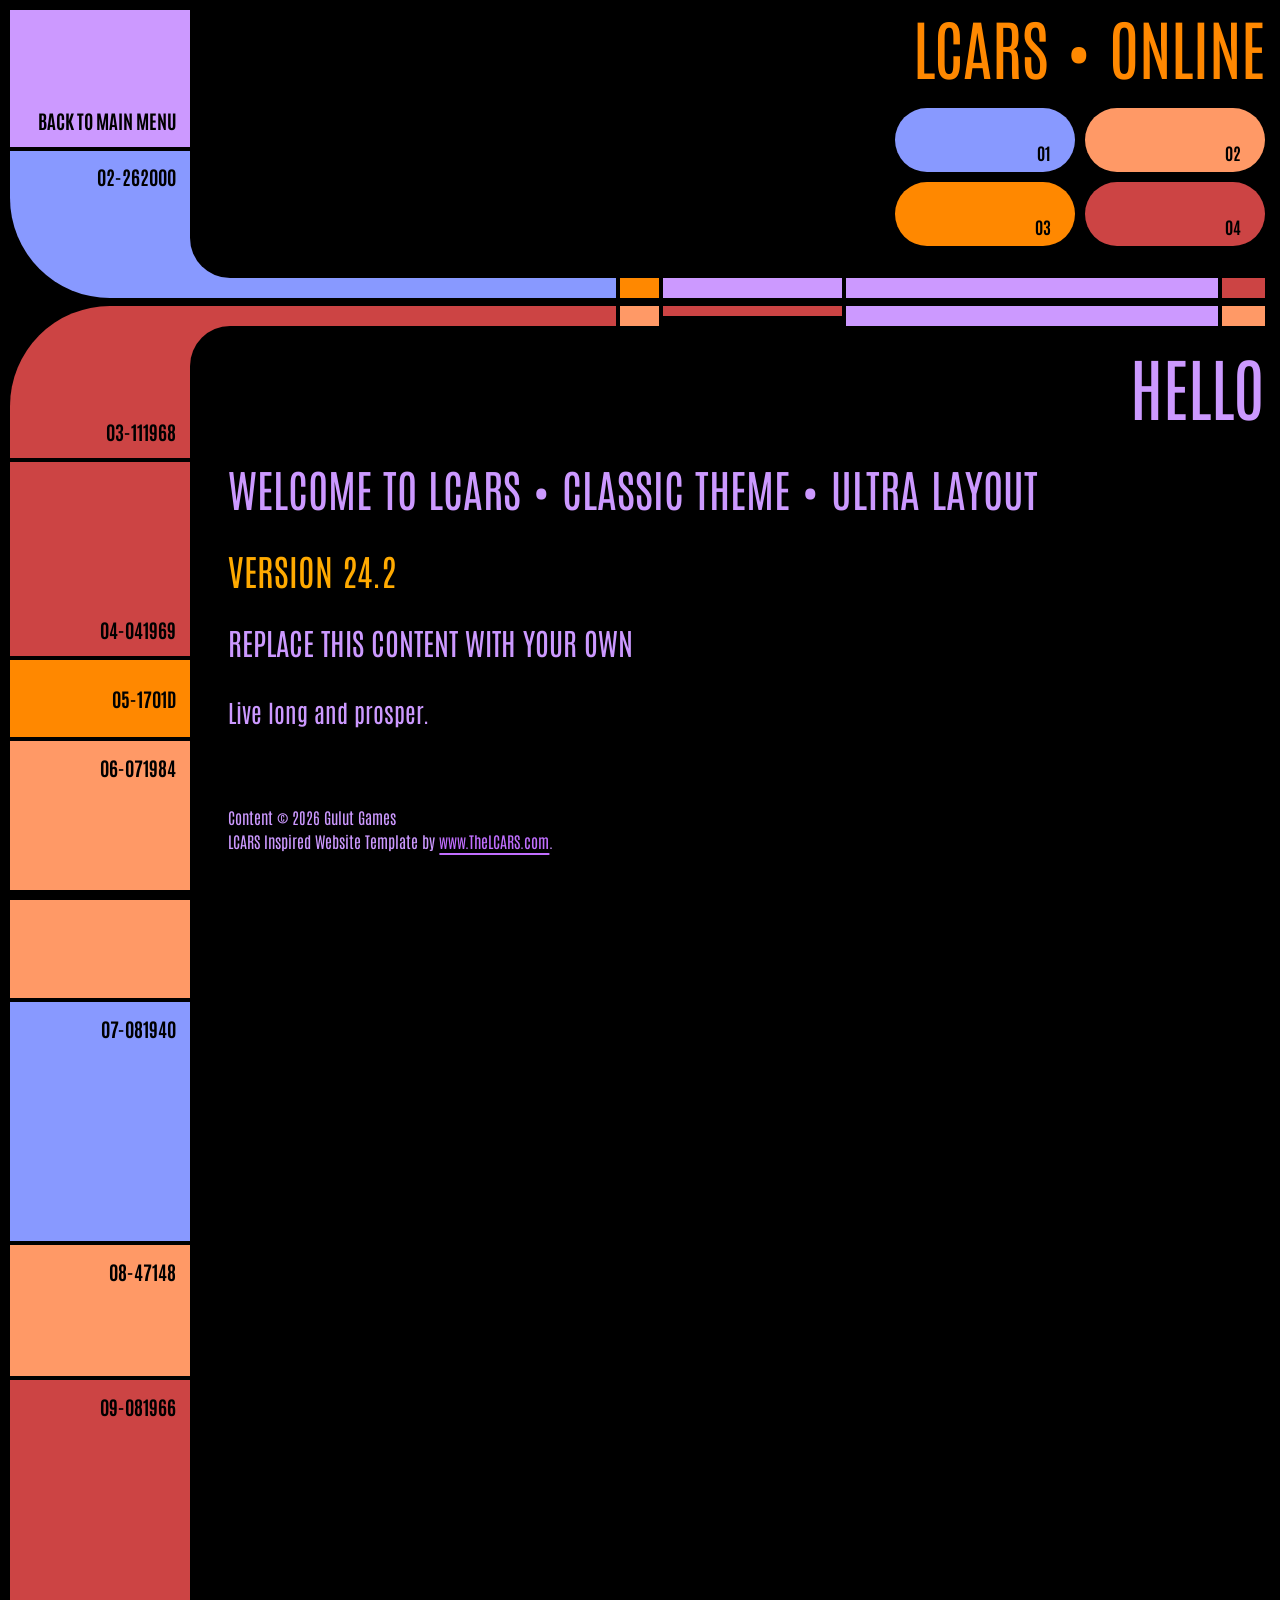
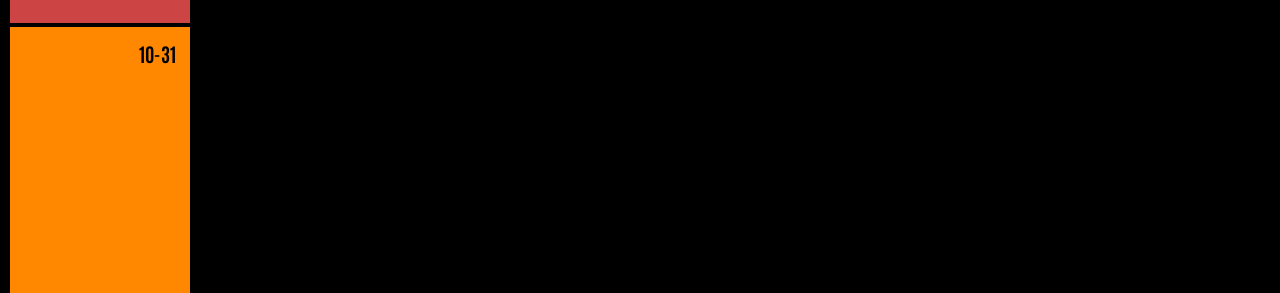
==== commit 2d8fafd9: "remove lcars button" ====
--- a/lcars.html
+++ b/lcars.html
@@ -107,7 +107,7 @@
 						<a href="#">LCARS</a>
 					</div>
 					-->
-					<button onclick="playSoundAndRedirect('audio2', '#')" class="panel-1-button">LCARS</button>
+					<button onclick="playSoundAndRedirect('audio2', 'index.html')" class="panel-1-button">BACK TO MAIN MENU</button>
 					<div class="panel-2">02<span class="hop">-262000</span></div>
 				</div>
 				<div class="right-frame-top">
